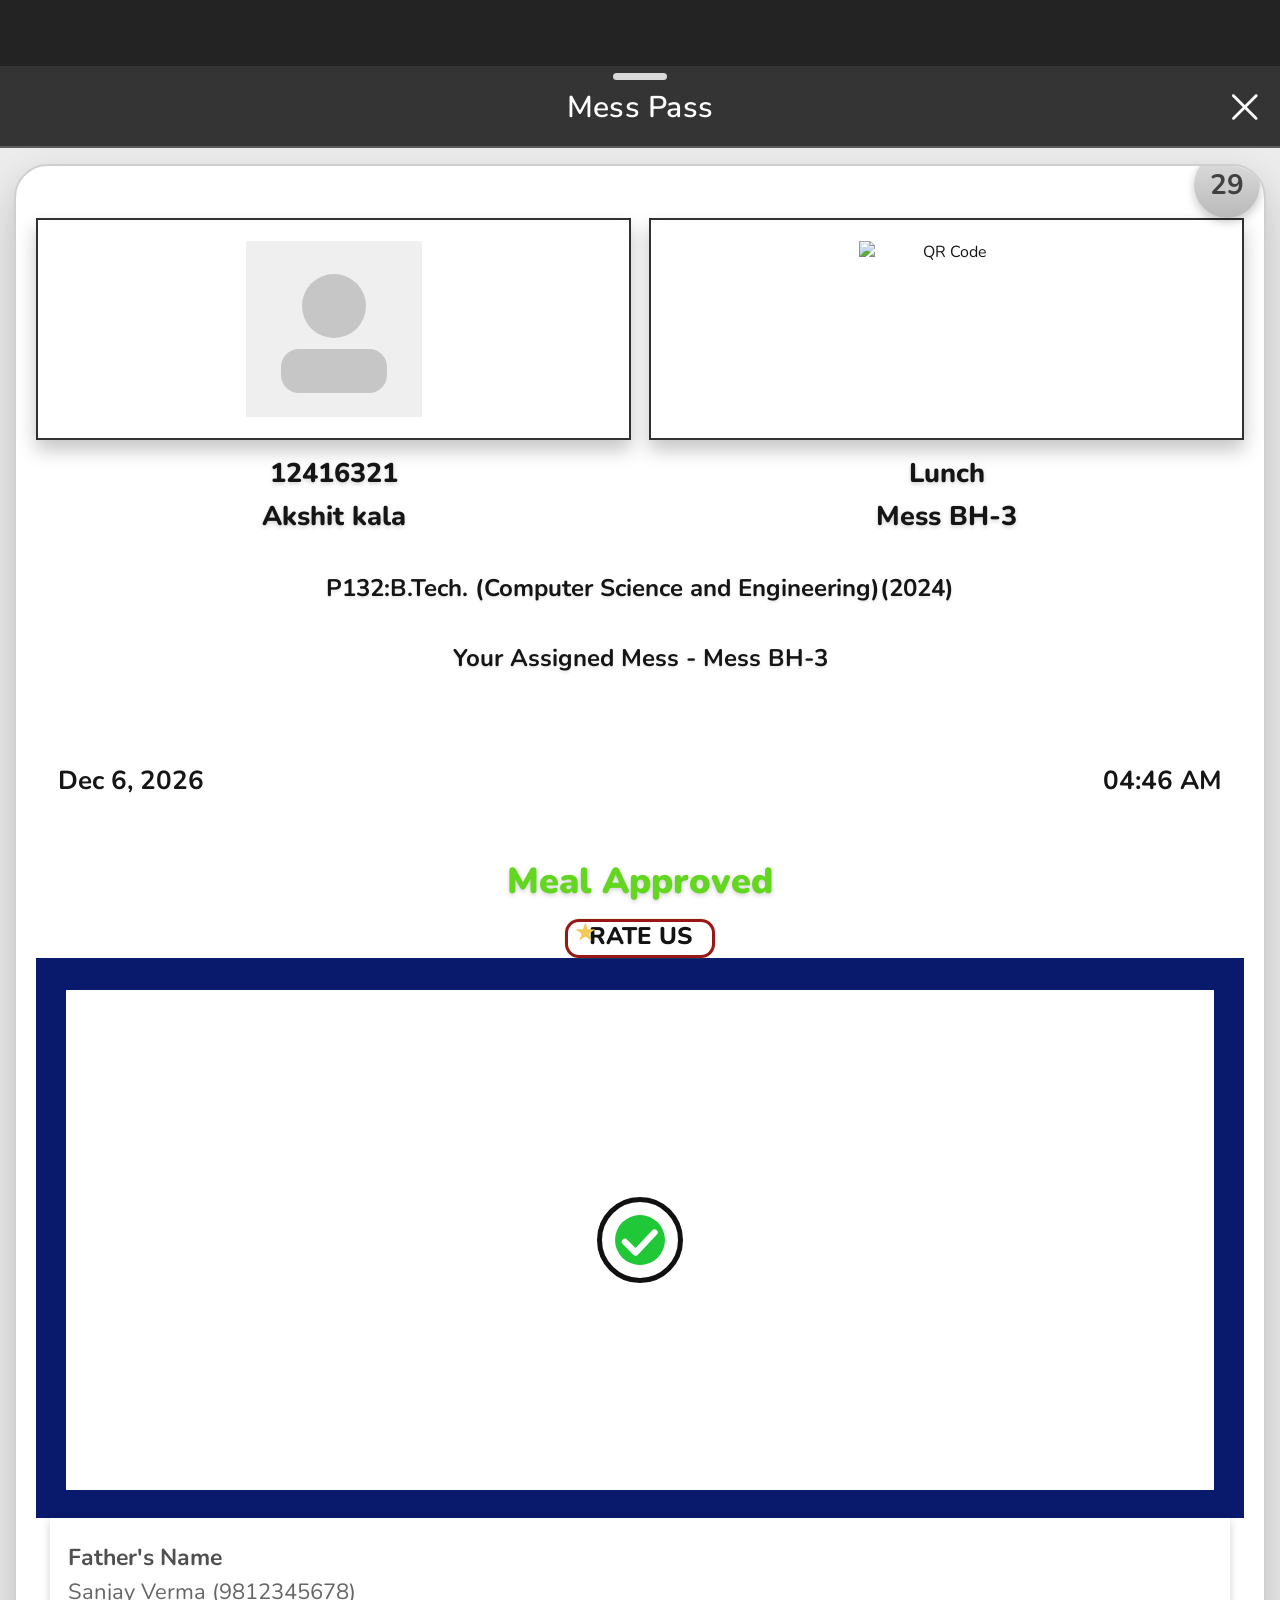
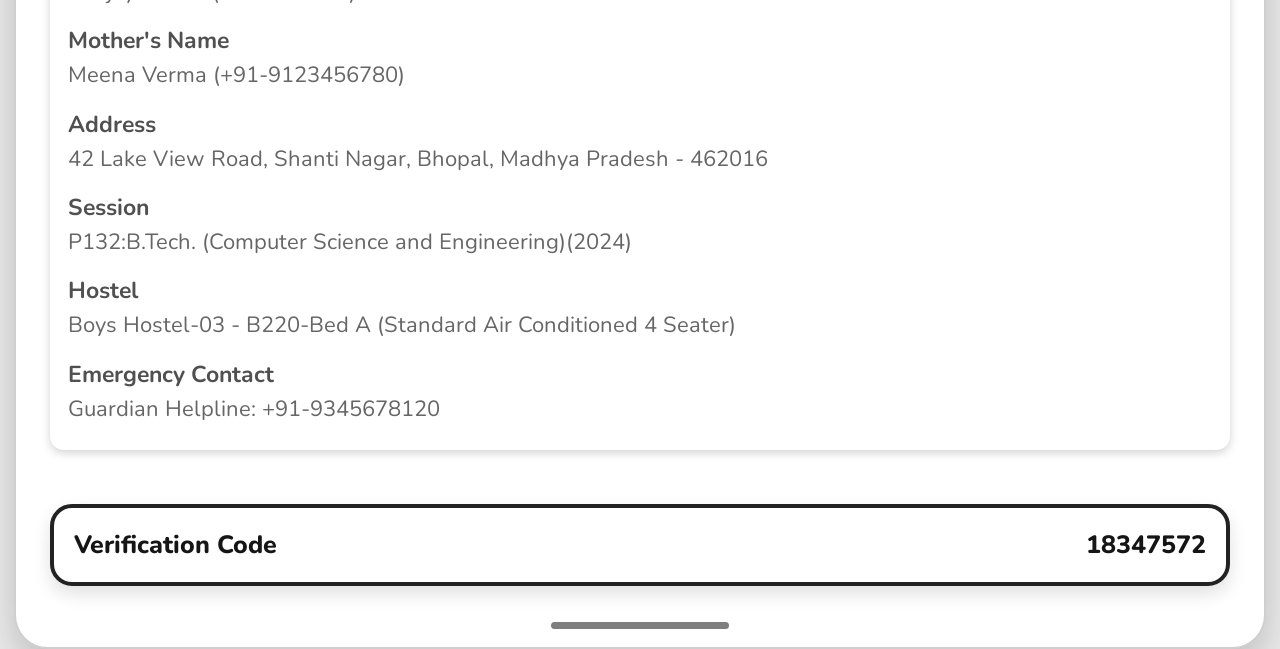
==== pass.html @ 2f58660d "Add files via upload initial" ====
<!DOCTYPE html>
<html lang="en">
<head>
  <meta charset="UTF-8">
  <meta name="viewport" content="width=device-width, initial-scale=1.0">
  <title>Mess Pass</title>
  <link rel="preconnect" href="https://fonts.googleapis.com">
  <link rel="preconnect" href="https://fonts.gstatic.com" crossorigin>
  <link href="https://fonts.googleapis.com/css2?family=Nunito:wght@400;600;700;800;900&display=swap" rel="stylesheet">
  <link rel="stylesheet" href="styles.css">
</head>
<body>
  <main class="app-shell">
    <section class="screen screen-active pass-screen">
      <div class="phone-frame">
        <div class="top-status"></div>
        <div class="app-bar">
          <span class="app-bar-title">Mess Pass</span>
          <a class="close-btn close-link" href="index.html" aria-label="Back to form">&times;</a>
        </div>

        <div class="pass-card">
          <div class="badge-circle" id="countdownBadge">30</div>

          <div class="top-grid">
            <div class="photo-panel">
              <div class="panel-box">
                <img id="previewPhoto" alt="Student">
              </div>
              <p class="panel-title strong" id="previewReg">12416321</p>
              <p class="panel-title" id="previewName">Akshit kala</p>
            </div>

            <div class="qr-panel">
              <div class="panel-box qr-box">
                <img id="previewQr" alt="QR Code">
              </div>
              <p class="panel-title strong" id="previewMeal">Lunch</p>
              <p class="panel-title" id="previewMess">Mess BH-3</p>
            </div>
          </div>

          <p class="course-line">P132:B.Tech. (Computer Science and Engineering)(2024)</p>
          <p class="assigned-line" id="previewAssignedMess">Your Assigned Mess - Mess BH-3</p>

          <div class="datetime-row">
            <span id="previewDate">Mar 24, 2026</span>
            <span id="previewTime">01:08 PM</span>
          </div>

          <p class="approval-text" id="approvalText">Meal Approved</p>

          <div class="rate-box" id="rateBox">
            <span class="star">&#9733;</span>
            <span>RATE</span>
            <span>US</span>
          </div>

          <div class="bottom-banner">
            <div class="bottom-paper">
              <div class="tick-stage">
                <div class="tick-ring">
                  <div class="tick-core"></div>
                  <svg class="tick-mark" viewBox="0 0 52 52" aria-hidden="true">
                    <path d="M14 27.5 22.5 36 39 18.5"></path>
                  </svg>
                </div>
              </div>
            </div>
          </div>

          <div class="details-card">
            <p class="detail-label">Father's Name</p>
            <p class="detail-value">Sanjay Verma (9812345678)</p>

            <p class="detail-label">Mother's Name</p>
            <p class="detail-value">Meena Verma (+91-9123456780)</p>

            <p class="detail-label">Address</p>
            <p class="detail-value">42 Lake View Road, Shanti Nagar, Bhopal, Madhya Pradesh - 462016</p>

            <p class="detail-label">Session</p>
            <p class="detail-value">P132:B.Tech. (Computer Science and Engineering)(2024)</p>

            <p class="detail-label">Hostel</p>
            <p class="detail-value" id="previewHostelDetail">Boys Hostel-05 - C118-Bed B (Standard Non-AC 3 Seater)</p>

            <p class="detail-label">Emergency Contact</p>
            <p class="detail-value">Guardian Helpline: +91-9345678120</p>
          </div>

          <div class="verification-card">
            <span>Verification Code</span>
            <span>18347572</span>
          </div>

          <div class="page-footer">
            <div class="home-indicator"></div>
          </div>
        </div>
      </div>
    </section>
  </main>

  <script src="script.js"></script>
</body>
</html>
---- styles.css ----
:root {
  --bg-dark: #232323;
  --bg-mid: #343434;
  --phone-shadow: 0 18px 40px rgba(0, 0, 0, 0.2);
  --card-border: #cfcfcf;
  --text-main: #151515;
  --accent: #63d61f;
  --navy: #09196b;
  --rate-border: #991616;
}

* {
  box-sizing: border-box;
}

body {
  margin: 0;
  font-family: "Nunito", sans-serif;
  background:
    linear-gradient(180deg, var(--bg-dark) 0 66px, var(--bg-mid) 66px 148px, #ececec 148px 100%);
  min-height: 100vh;
  color: var(--text-main);
}

button,
input {
  font: inherit;
}

.app-shell {
  min-height: 100vh;
}

.screen {
  display: none;
}

.screen-active {
  display: block;
}

.form-screen {
  min-height: 100vh;
  display: grid;
  place-items: center;
  padding: 32px 16px;
}

.form-card {
  width: min(100%, 470px);
  background: rgba(255, 255, 255, 0.96);
  border-radius: 26px;
  padding: 28px;
  box-shadow: 0 18px 50px rgba(0, 0, 0, 0.18);
}

.eyebrow {
  margin: 0 0 8px;
  text-transform: uppercase;
  letter-spacing: 0.18em;
  font-size: 12px;
  font-weight: 800;
  color: #707070;
}

.form-card h1 {
  margin: 0;
  font-size: 34px;
  line-height: 1;
}

.subcopy {
  margin: 12px 0 24px;
  font-size: 15px;
  color: #585858;
}

.mess-form {
  display: grid;
  gap: 16px;
}

.field {
  display: grid;
  gap: 8px;
  font-weight: 700;
}

.field span {
  font-size: 14px;
}

.field input[type="text"],
.field input[type="file"],
.field select {
  width: 100%;
  border: 1px solid #d0d0d0;
  border-radius: 14px;
  padding: 14px 16px;
  background: #fff;
}

.color-row {
  display: grid;
  grid-template-columns: 72px 1fr;
  gap: 12px;
}

.field input[type="color"] {
  width: 100%;
  min-height: 54px;
  border: 1px solid #d0d0d0;
  border-radius: 14px;
  background: #fff;
  padding: 6px;
}

.primary-btn,
.close-btn {
  border: 0;
  cursor: pointer;
}

.primary-btn {
  margin-top: 8px;
  border-radius: 18px;
  padding: 15px 18px;
  font-weight: 900;
  background: #111;
  color: #fff;
}

.pass-screen {
  min-height: 100vh;
}

.phone-frame {
  width: 100%;
  min-height: 100vh;
  margin: 0 auto;
}

.top-status {
  height: 66px;
}

.app-bar {
  position: relative;
  height: 82px;
  background: var(--bg-mid);
  color: #fff;
  display: flex;
  align-items: center;
  justify-content: center;
  box-shadow: inset 0 -2px 0 rgba(255, 255, 255, 0.2);
}

.app-bar::before {
  content: "";
  position: absolute;
  top: 7px;
  left: 50%;
  transform: translateX(-50%);
  width: 54px;
  height: 7px;
  border-radius: 999px;
  background: #d8d8d8;
}

.app-bar-title {
  font-size: 30px;
  font-weight: 600;
  letter-spacing: 0.01em;
}

.close-btn {
  position: absolute;
  right: 18px;
  top: 11px;
  background: transparent;
  color: #fff;
  font-size: 56px;
  line-height: 1;
  font-weight: 300;
}

.close-link {
  text-decoration: none;
}

.pass-card {
  position: relative;
  margin: 16px 14px 0;
  background: #fff;
  border: 2px solid var(--card-border);
  border-radius: 34px;
  box-shadow: var(--phone-shadow);
  padding: 52px 20px 0;
  min-height: calc(100vh - 164px);
  overflow: hidden;
  display: flex;
  flex-direction: column;
}

.badge-circle {
  position: absolute;
  top: -14px;
  right: 4px;
  width: 66px;
  height: 66px;
  border-radius: 50%;
  background: linear-gradient(180deg, #e0e0e0, #b9b9b9);
  display: grid;
  place-items: center;
  font-size: 28px;
  font-weight: 700;
  color: #414141;
  box-shadow: 0 4px 10px rgba(0, 0, 0, 0.22);
}

.top-grid {
  display: grid;
  grid-template-columns: 1fr 1fr;
  gap: 18px;
  align-items: start;
}

.photo-panel,
.qr-panel {
  text-align: center;
}

.panel-box {
  height: 222px;
  background: #fff;
  border: 2px solid #313131;
  box-shadow: 0 10px 18px rgba(0, 0, 0, 0.23);
  display: grid;
  place-items: center;
}

.photo-panel img,
.qr-panel img {
  width: 176px;
  height: 176px;
  object-fit: cover;
  display: block;
}

.panel-title {
  margin: 12px 0 0;
  font-size: 27px;
  font-weight: 800;
  line-height: 1.15;
  text-shadow: 0 2px 4px rgba(0, 0, 0, 0.18);
}

.panel-title.strong {
  margin-top: 18px;
}

.course-line,
.assigned-line {
  text-align: center;
  margin: 40px 14px 0;
  font-size: 24px;
  font-weight: 700;
  line-height: 1.35;
  text-shadow: 0 2px 3px rgba(0, 0, 0, 0.1);
}

.assigned-line {
  margin-top: 38px;
}

.datetime-row {
  display: flex;
  justify-content: space-between;
  gap: 16px;
  margin: 88px 22px 0;
  font-size: 26px;
  font-weight: 700;
}

.approval-text {
  margin: 64px 0 0;
  text-align: center;
  color: var(--accent);
  font-size: 36px;
  font-weight: 900;
  line-height: 1.1;
  text-shadow: 0 2px 4px rgba(125, 125, 125, 0.34);
}

.rate-box {
  width: 150px;
  margin: 18px auto 0;
  border: 3px solid var(--rate-border);
  border-radius: 14px;
  color: #131313;
  text-align: center;
  font-size: 24px;
  font-weight: 800;
  line-height: 1.02;
  padding: 2px 8px 6px;
  position: relative;
}

.star {
  position: absolute;
  left: 7px;
  top: 0;
  font-size: 22px;
  color: #f4ca57;
}

.bottom-banner {
  margin-top: auto;
  background: var(--navy);
  padding: 32px 30px 28px;
  margin-bottom: 0;
}

.bottom-paper {
  background: #fff;
  min-height: 500px;
  height: 100%;
  position: relative;
  display: grid;
  place-items: center;
}

.tick-stage {
  display: grid;
  place-items: center;
  width: 100%;
  min-height: 100%;
}

.tick-ring {
  width: 86px;
  height: 86px;
  border-radius: 50%;
  border: 5px solid #111;
  display: grid;
  place-items: center;
  position: relative;
  background: #fff;
  animation: tick-pop 1.2s ease-out both;
}

.tick-core {
  width: 50px;
  height: 50px;
  border-radius: 50%;
  background: #20c737;
  animation: tick-core-pulse 1.8s ease-in-out infinite;
}

.tick-mark {
  position: absolute;
  inset: 0;
  width: 100%;
  height: 100%;
  transform: scale(0.86);
}

.tick-mark path {
  fill: none;
  stroke: #fff;
  stroke-width: 5;
  stroke-linecap: round;
  stroke-linejoin: round;
  stroke-dasharray: 34;
  stroke-dashoffset: 34;
  animation: tick-draw 0.55s ease-out 0.35s forwards;
}

.details-card {
  margin: 0 14px;
  background: #fff;
  border-radius: 0 0 14px 14px;
  box-shadow: 0 3px 10px rgba(0, 0, 0, 0.18);
  padding: 24px 18px 26px;
}

.detail-label {
  margin: 0;
  color: #505050;
  font-size: 23px;
  font-weight: 700;
}

.detail-value {
  margin: 4px 0 18px;
  color: #666;
  font-size: 22px;
  line-height: 1.38;
}

.detail-value:last-child {
  margin-bottom: 0;
}

.verification-card {
  margin: 54px 14px 0;
  border: 4px solid #222;
  border-radius: 22px;
  background: #fff;
  min-height: 82px;
  display: flex;
  align-items: center;
  justify-content: space-between;
  gap: 18px;
  padding: 0 20px;
  font-size: 25px;
  font-weight: 800;
  box-shadow: 0 8px 18px rgba(0, 0, 0, 0.12);
}

.page-footer {
  display: grid;
  place-items: center;
  padding: 36px 0 18px;
}

.home-indicator {
  width: 178px;
  height: 7px;
  border-radius: 999px;
  background: #7f7f7f;
}

@keyframes tick-pop {
  0% {
    opacity: 0;
    transform: scale(0.6);
  }

  70% {
    opacity: 1;
    transform: scale(1.08);
  }

  100% {
    opacity: 1;
    transform: scale(1);
  }
}

@keyframes tick-core-pulse {
  0%,
  100% {
    transform: scale(1);
  }

  50% {
    transform: scale(1.08);
  }
}

@keyframes tick-draw {
  to {
    stroke-dashoffset: 0;
  }
}

@media (max-width: 600px) {
  .app-bar-title {
    font-size: 23px;
  }

  .close-btn {
    font-size: 42px;
    top: 18px;
  }

  .pass-card {
    border-radius: 28px;
    padding: 44px 14px 0;
  }

  .top-grid {
    gap: 12px;
  }

  .panel-box {
    height: 160px;
  }

  .photo-panel img,
  .qr-panel img {
    width: 122px;
    height: 122px;
  }

  .panel-title {
    font-size: 18px;
  }

  .course-line,
  .assigned-line,
  .datetime-row {
    font-size: 17px;
  }

  .course-line {
    margin-top: 30px;
  }

  .assigned-line {
    margin-top: 28px;
  }

  .datetime-row {
    margin-top: 52px;
  }

  .approval-text {
    margin-top: 44px;
    font-size: 27px;
  }

  .rate-box {
    width: 118px;
    font-size: 18px;
  }

  .bottom-banner {
    margin-top: auto;
    padding: 22px 18px 38px;
  }

  .bottom-paper {
    min-height: 360px;
  }

  .tick-ring {
    width: 72px;
    height: 72px;
  }

  .tick-core {
    width: 42px;
    height: 42px;
  }

  .detail-label {
    font-size: 15px;
  }

  .detail-value {
    font-size: 13px;
    margin-bottom: 12px;
  }

  .details-card {
    padding: 18px 14px 20px;
  }

  .verification-card {
    margin-top: 32px;
    min-height: 64px;
    padding: 0 16px;
    font-size: 14px;
  }
}
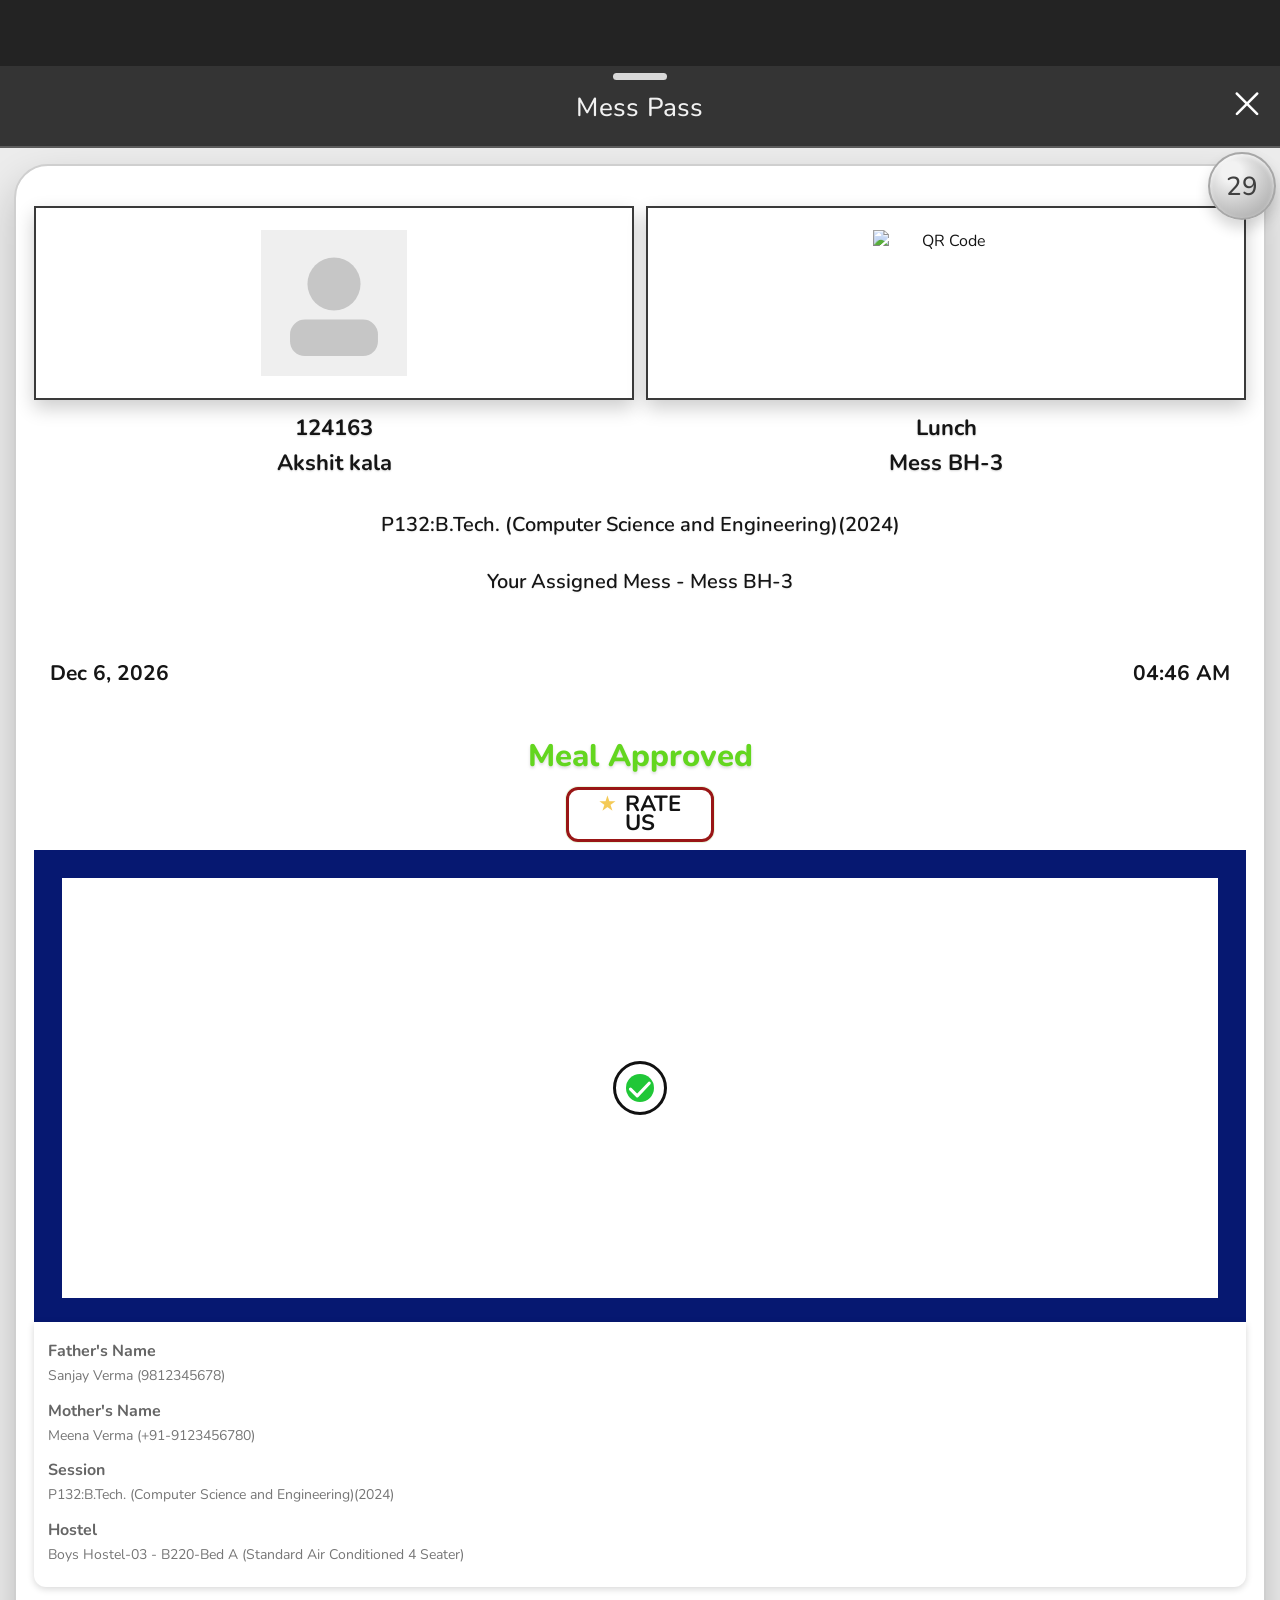
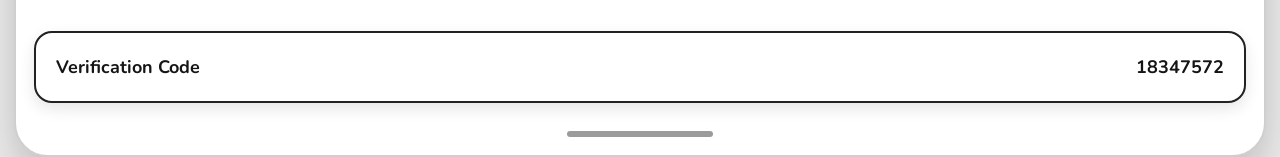
==== commit b8c65e5e: "Add files via upload" ====
--- a/pass.html
+++ b/pass.html
@@ -27,8 +27,8 @@
               <div class="panel-box">
                 <img id="previewPhoto" alt="Student">
               </div>
-              <p class="panel-title strong" id="previewReg">12416321</p>
-              <p class="panel-title" id="previewName">Akshit kala</p>
+              <p class="panel-title strong" id="previewReg">12222222</p>
+              <p class="panel-title" id="previewName">Rajendar</p>
             </div>
 
             <div class="qr-panel">
@@ -51,9 +51,13 @@
           <p class="approval-text" id="approvalText">Meal Approved</p>
 
           <div class="rate-box" id="rateBox">
-            <span class="star">&#9733;</span>
-            <span>RATE</span>
-            <span>US</span>
+            <div class="rate-row">
+              <span class="star">&#9733;</span>
+              <span>RATE</span>
+            </div>
+            <div class="rate-row rate-row-bottom">
+              <span>US</span>
+            </div>
           </div>
 
           <div class="bottom-banner">
@@ -76,17 +80,11 @@
             <p class="detail-label">Mother's Name</p>
             <p class="detail-value">Meena Verma (+91-9123456780)</p>
 
-            <p class="detail-label">Address</p>
-            <p class="detail-value">42 Lake View Road, Shanti Nagar, Bhopal, Madhya Pradesh - 462016</p>
-
             <p class="detail-label">Session</p>
             <p class="detail-value">P132:B.Tech. (Computer Science and Engineering)(2024)</p>
 
             <p class="detail-label">Hostel</p>
             <p class="detail-value" id="previewHostelDetail">Boys Hostel-05 - C118-Bed B (Standard Non-AC 3 Seater)</p>
-
-            <p class="detail-label">Emergency Contact</p>
-            <p class="detail-value">Guardian Helpline: +91-9345678120</p>
           </div>
 
           <div class="verification-card">
--- a/styles.css
+++ b/styles.css
@@ -7,6 +7,7 @@
   --accent: #63d61f;
   --navy: #09196b;
   --rate-border: #991616;
+  --approved-green: #63d61f;
 }
 
 * {
@@ -168,9 +169,10 @@
 }
 
 .app-bar-title {
-  font-size: 30px;
-  font-weight: 600;
+  font-size: 26px;
+  font-weight: 500;
   letter-spacing: 0.01em;
+  color: #f1f1f1;
 }
 
 .close-btn {
@@ -179,7 +181,7 @@
   top: 11px;
   background: transparent;
   color: #fff;
-  font-size: 56px;
+  font-size: 50px;
   line-height: 1;
   font-weight: 300;
 }
@@ -195,9 +197,9 @@
   border: 2px solid var(--card-border);
   border-radius: 34px;
   box-shadow: var(--phone-shadow);
-  padding: 52px 20px 0;
+  padding: 40px 18px 0;
   min-height: calc(100vh - 164px);
-  overflow: hidden;
+  overflow: visible;
   display: flex;
   flex-direction: column;
 }
@@ -205,23 +207,29 @@
 .badge-circle {
   position: absolute;
   top: -14px;
-  right: 4px;
-  width: 66px;
-  height: 66px;
+  right: -12px;
+  width: 68px;
+  height: 68px;
   border-radius: 50%;
-  background: linear-gradient(180deg, #e0e0e0, #b9b9b9);
+  background:
+    radial-gradient(circle at 34% 28%, #f2f2f2 0 16%, #dddddd 34%, #c6c6c6 58%, #b4b4b4 78%, #a7a7a7 100%);
   display: grid;
   place-items: center;
-  font-size: 28px;
-  font-weight: 700;
-  color: #414141;
-  box-shadow: 0 4px 10px rgba(0, 0, 0, 0.22);
+  font-size: 26px;
+  font-weight: 500;
+  color: #404040;
+  border: 2px solid #a7a7a7;
+  box-shadow:
+    inset 0 2px 4px rgba(255, 255, 255, 0.72),
+    0 8px 14px rgba(0, 0, 0, 0.16);
+  letter-spacing: -0.01em;
+  z-index: 2;
 }
 
 .top-grid {
   display: grid;
   grid-template-columns: 1fr 1fr;
-  gap: 18px;
+  gap: 12px;
   align-items: start;
 }
 
@@ -231,99 +239,109 @@
 }
 
 .panel-box {
-  height: 222px;
-  background: #fff;
-  border: 2px solid #313131;
-  box-shadow: 0 10px 18px rgba(0, 0, 0, 0.23);
+  height: 194px;
+  background: #fff;
+  border: 2px solid #3a3a3a;
+  box-shadow: 0 8px 18px rgba(0, 0, 0, 0.2);
   display: grid;
   place-items: center;
 }
 
 .photo-panel img,
 .qr-panel img {
-  width: 176px;
-  height: 176px;
+  width: 146px;
+  height: 146px;
   object-fit: cover;
   display: block;
 }
 
 .panel-title {
-  margin: 12px 0 0;
-  font-size: 27px;
-  font-weight: 800;
+  margin: 10px 0 0;
+  font-size: 22px;
+  font-weight: 700;
   line-height: 1.15;
-  text-shadow: 0 2px 4px rgba(0, 0, 0, 0.18);
+  text-shadow: 0 1px 2px rgba(0, 0, 0, 0.16);
 }
 
 .panel-title.strong {
-  margin-top: 18px;
+  margin-top: 16px;
 }
 
 .course-line,
 .assigned-line {
   text-align: center;
-  margin: 40px 14px 0;
-  font-size: 24px;
-  font-weight: 700;
+  margin: 34px 14px 0;
+  font-size: 20px;
+  font-weight: 600;
   line-height: 1.35;
-  text-shadow: 0 2px 3px rgba(0, 0, 0, 0.1);
+  text-shadow: 0 1px 2px rgba(0, 0, 0, 0.08);
 }
 
 .assigned-line {
-  margin-top: 38px;
+  margin-top: 30px;
 }
 
 .datetime-row {
   display: flex;
   justify-content: space-between;
   gap: 16px;
-  margin: 88px 22px 0;
-  font-size: 26px;
+  margin: 64px 16px 0;
+  font-size: 21px;
   font-weight: 700;
 }
 
 .approval-text {
-  margin: 64px 0 0;
+  margin: 52px 0 0;
   text-align: center;
-  color: var(--accent);
-  font-size: 36px;
-  font-weight: 900;
+  color: var(--approved-green);
+  font-size: 31px;
+  font-weight: 800;
   line-height: 1.1;
-  text-shadow: 0 2px 4px rgba(125, 125, 125, 0.34);
+  text-shadow: 0 2px 3px rgba(125, 125, 125, 0.28);
 }
 
 .rate-box {
-  width: 150px;
-  margin: 18px auto 0;
+  width: 148px;
+  margin: 14px auto 0;
   border: 3px solid var(--rate-border);
-  border-radius: 14px;
+  border-radius: 12px;
   color: #131313;
-  text-align: center;
-  font-size: 24px;
-  font-weight: 800;
-  line-height: 1.02;
-  padding: 2px 8px 6px;
+  font-size: 22px;
+  font-weight: 700;
+  line-height: 1;
+  padding: 3px 10px 5px;
   position: relative;
+  display: grid;
+  justify-items: center;
+  row-gap: 0;
+}
+
+.rate-row {
+  display: flex;
+  align-items: center;
+  justify-content: center;
+  gap: 10px;
+}
+
+.rate-row-bottom {
+  margin-top: -3px;
 }
 
 .star {
-  position: absolute;
-  left: 7px;
-  top: 0;
-  font-size: 22px;
+  font-size: 18px;
   color: #f4ca57;
 }
 
 .bottom-banner {
-  margin-top: auto;
-  background: var(--navy);
-  padding: 32px 30px 28px;
+  margin-top: 8px;
+  background: #061871;
+  padding: 28px 28px 24px;
   margin-bottom: 0;
 }
 
 .bottom-paper {
   background: #fff;
-  min-height: 500px;
+  min-height: 420px;
   height: 100%;
   position: relative;
   display: grid;
@@ -338,10 +356,10 @@
 }
 
 .tick-ring {
-  width: 86px;
-  height: 86px;
+  width: 54px;
+  height: 54px;
   border-radius: 50%;
-  border: 5px solid #111;
+  border: 3px solid #111;
   display: grid;
   place-items: center;
   position: relative;
@@ -350,8 +368,8 @@
 }
 
 .tick-core {
-  width: 50px;
-  height: 50px;
+  width: 28px;
+  height: 28px;
   border-radius: 50%;
   background: #20c737;
   animation: tick-core-pulse 1.8s ease-in-out infinite;
@@ -368,7 +386,7 @@
 .tick-mark path {
   fill: none;
   stroke: #fff;
-  stroke-width: 5;
+  stroke-width: 4;
   stroke-linecap: round;
   stroke-linejoin: round;
   stroke-dasharray: 34;
@@ -377,25 +395,25 @@
 }
 
 .details-card {
-  margin: 0 14px;
-  background: #fff;
-  border-radius: 0 0 14px 14px;
-  box-shadow: 0 3px 10px rgba(0, 0, 0, 0.18);
-  padding: 24px 18px 26px;
+  margin: 0;
+  background: #fff;
+  border-radius: 0 0 12px 12px;
+  box-shadow: 0 2px 7px rgba(0, 0, 0, 0.16);
+  padding: 18px 14px 22px;
 }
 
 .detail-label {
   margin: 0;
-  color: #505050;
-  font-size: 23px;
+  color: #656565;
+  font-size: 16px;
   font-weight: 700;
 }
 
 .detail-value {
-  margin: 4px 0 18px;
-  color: #666;
-  font-size: 22px;
-  line-height: 1.38;
+  margin: 4px 0 14px;
+  color: #767676;
+  font-size: 14px;
+  line-height: 1.42;
 }
 
 .detail-value:last-child {
@@ -403,32 +421,32 @@
 }
 
 .verification-card {
-  margin: 54px 14px 0;
-  border: 4px solid #222;
-  border-radius: 22px;
-  background: #fff;
-  min-height: 82px;
+  margin: 44px 0 0;
+  border: 2px solid #222;
+  border-radius: 18px;
+  background: #fff;
+  min-height: 72px;
   display: flex;
   align-items: center;
   justify-content: space-between;
   gap: 18px;
   padding: 0 20px;
-  font-size: 25px;
-  font-weight: 800;
-  box-shadow: 0 8px 18px rgba(0, 0, 0, 0.12);
+  font-size: 18px;
+  font-weight: 700;
+  box-shadow: 0 6px 15px rgba(0, 0, 0, 0.1);
 }
 
 .page-footer {
   display: grid;
   place-items: center;
-  padding: 36px 0 18px;
+  padding: 28px 0 18px;
 }
 
 .home-indicator {
-  width: 178px;
-  height: 7px;
+  width: 146px;
+  height: 6px;
   border-radius: 999px;
-  background: #7f7f7f;
+  background: #9b9b9b;
 }
 
 @keyframes tick-pop {
@@ -467,17 +485,25 @@
 
 @media (max-width: 600px) {
   .app-bar-title {
-    font-size: 23px;
+    font-size: 21px;
   }
 
   .close-btn {
-    font-size: 42px;
+    font-size: 40px;
     top: 18px;
+  }
+
+  .badge-circle {
+    top: -11px;
+    right: -10px;
+    width: 66px;
+    height: 66px;
+    font-size: 25px;
   }
 
   .pass-card {
     border-radius: 28px;
-    padding: 44px 14px 0;
+    padding: 34px 12px 0;
   }
 
   .top-grid {
@@ -485,64 +511,73 @@
   }
 
   .panel-box {
-    height: 160px;
+    height: 154px;
   }
 
   .photo-panel img,
   .qr-panel img {
-    width: 122px;
-    height: 122px;
+    width: 110px;
+    height: 110px;
   }
 
   .panel-title {
-    font-size: 18px;
+    font-size: 16px;
   }
 
   .course-line,
   .assigned-line,
   .datetime-row {
-    font-size: 17px;
+    font-size: 14px;
   }
 
   .course-line {
-    margin-top: 30px;
+    margin-top: 24px;
   }
 
   .assigned-line {
-    margin-top: 28px;
+    margin-top: 22px;
   }
 
   .datetime-row {
-    margin-top: 52px;
+    margin-top: 42px;
   }
 
   .approval-text {
-    margin-top: 44px;
-    font-size: 27px;
+    margin-top: 34px;
+    font-size: 22px;
   }
 
   .rate-box {
-    width: 118px;
-    font-size: 18px;
+    width: 104px;
+    font-size: 15px;
+    padding: 3px 8px 4px;
+  }
+
+  .rate-row {
+    gap: 6px;
+  }
+
+  .star {
+    font-size: 14px;
   }
 
   .bottom-banner {
-    margin-top: auto;
-    padding: 22px 18px 38px;
+    margin-top: 6px;
+    padding: 24px 22px 20px;
   }
 
   .bottom-paper {
-    min-height: 360px;
+    min-height: 300px;
   }
 
   .tick-ring {
-    width: 72px;
-    height: 72px;
+    width: 46px;
+    height: 46px;
   }
 
   .tick-core {
-    width: 42px;
-    height: 42px;
+    width: 24px;
+    height: 24px;
   }
 
   .detail-label {
@@ -555,13 +590,18 @@
   }
 
   .details-card {
-    padding: 18px 14px 20px;
+    padding: 16px 12px 18px;
   }
 
   .verification-card {
-    margin-top: 32px;
-    min-height: 64px;
+    margin-top: 26px;
+    min-height: 58px;
     padding: 0 16px;
     font-size: 14px;
   }
-}
+
+  .home-indicator {
+    width: 118px;
+    height: 5px;
+  }
+}
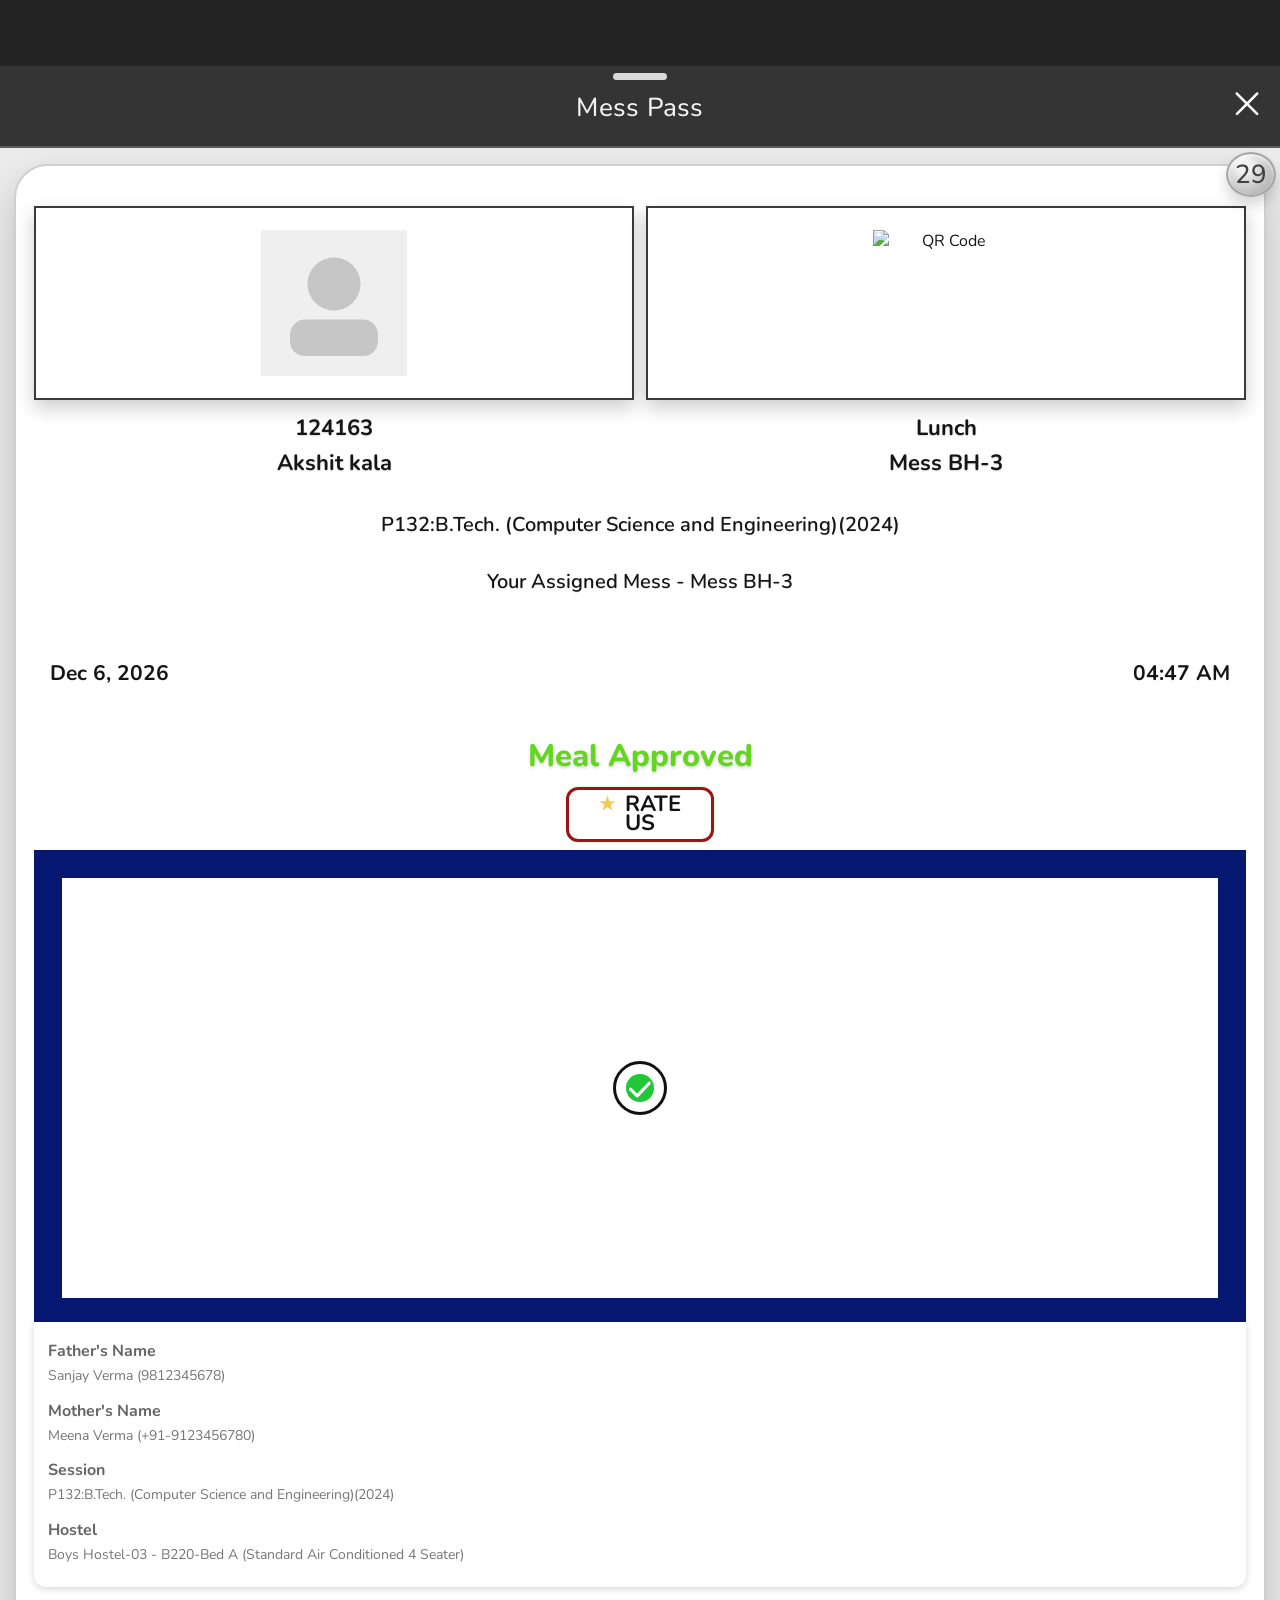
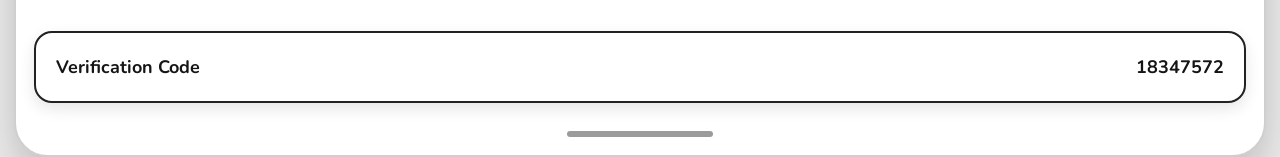
==== commit 05154813: "Add files via upload" ====
--- a/pass.html
+++ b/pass.html
@@ -20,7 +20,7 @@
         </div>
 
         <div class="pass-card">
-          <div class="badge-circle" id="countdownBadge">30</div>
+          <div style="width: 50px;height: 45px;" class="badge-circle" id="countdownBadge">30</div>
 
           <div class="top-grid">
             <div class="photo-panel">
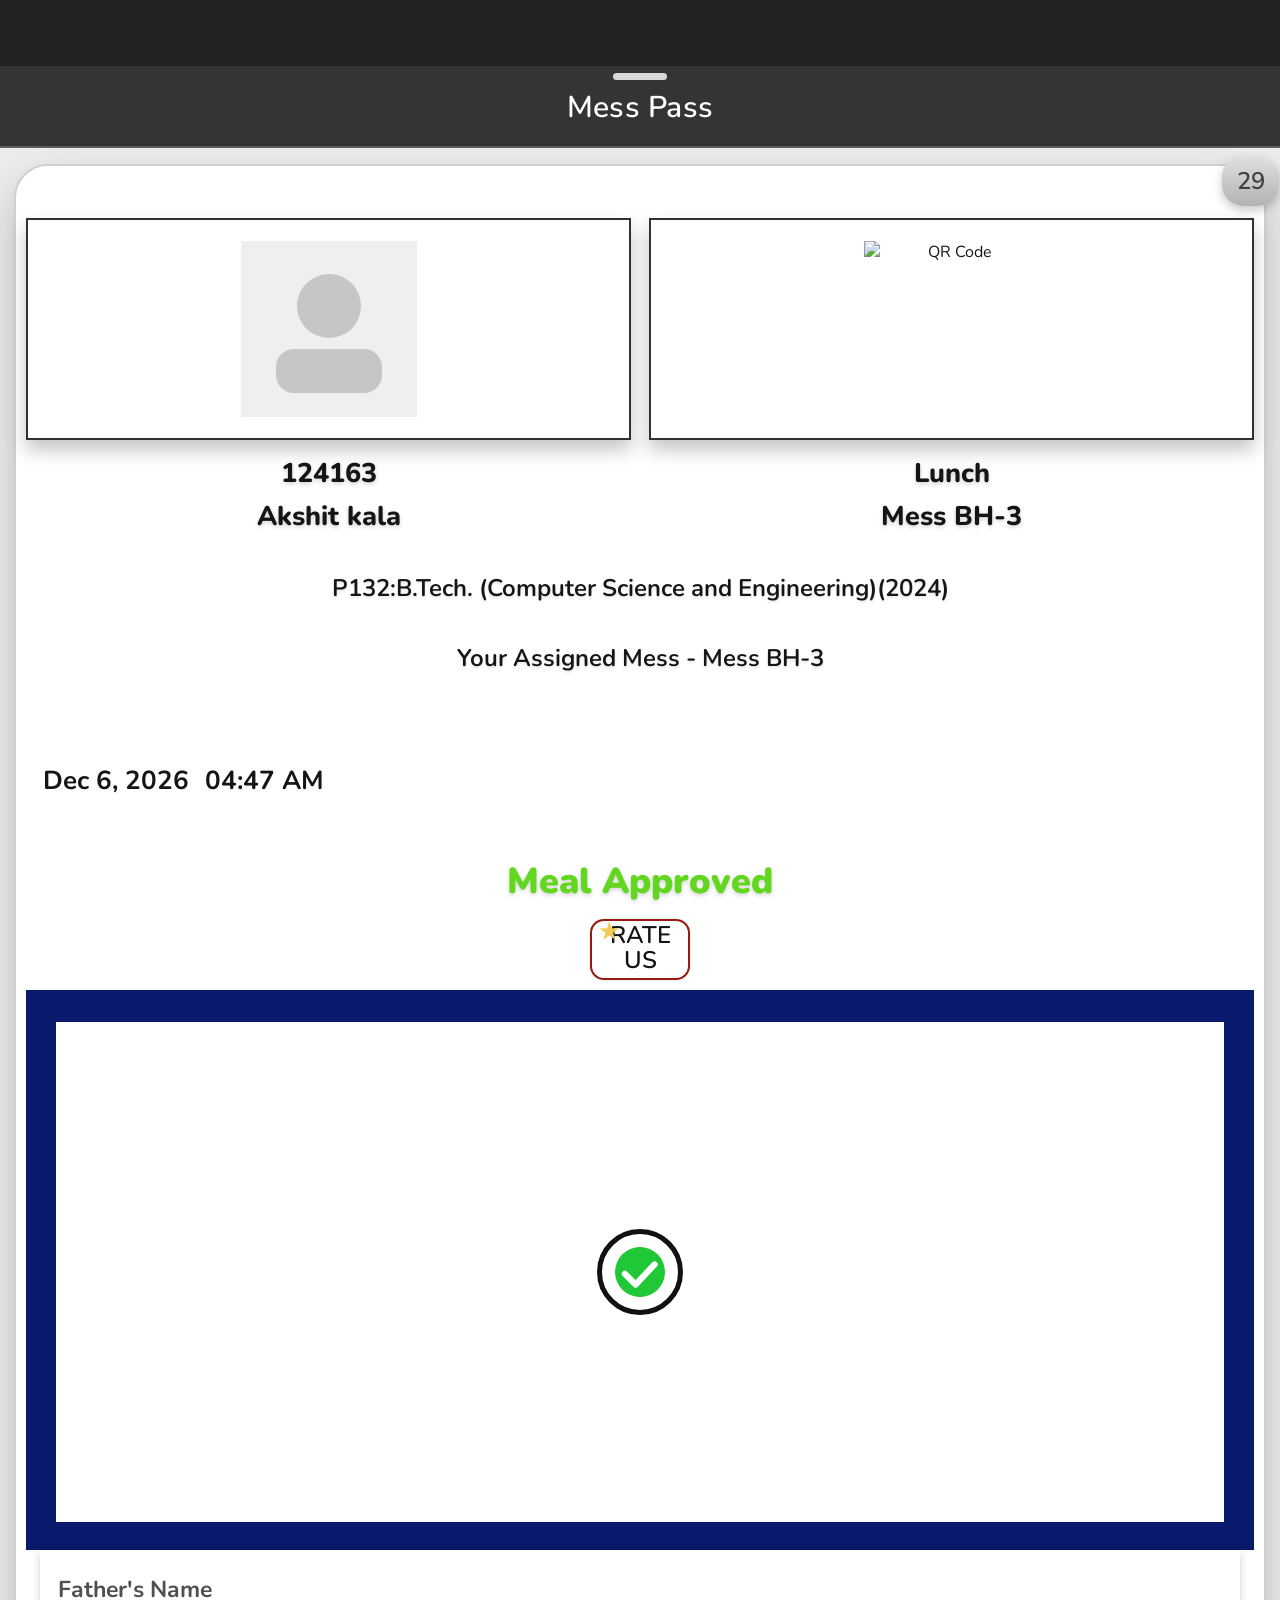
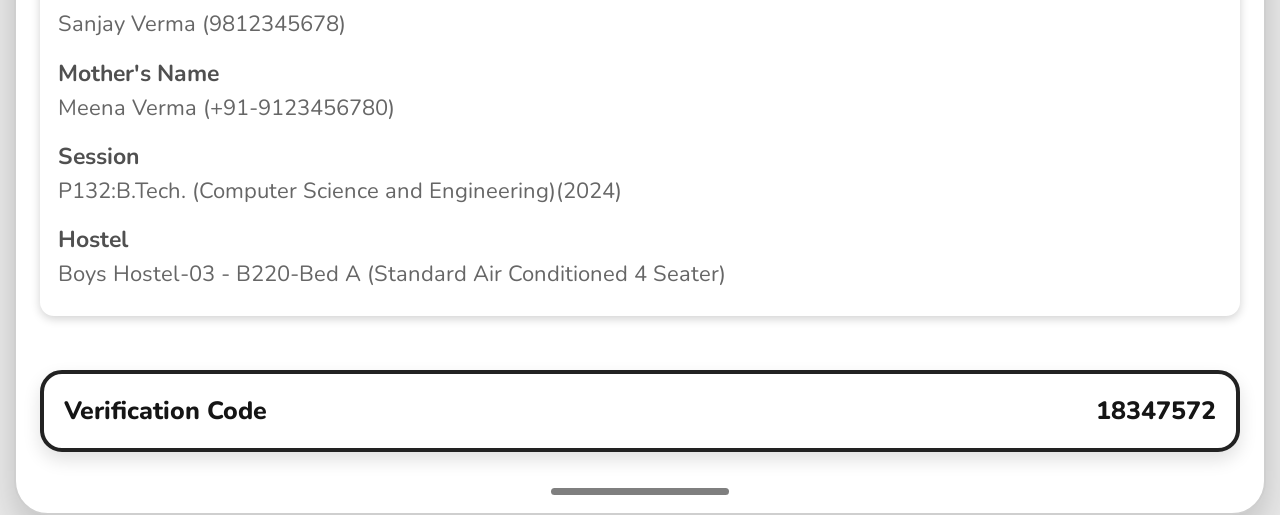
==== commit f540ab5a: "Add files via upload" ====
--- a/pass.html
+++ b/pass.html
@@ -16,11 +16,10 @@
         <div class="top-status"></div>
         <div class="app-bar">
           <span class="app-bar-title">Mess Pass</span>
-          <a class="close-btn close-link" href="index.html" aria-label="Back to form">&times;</a>
         </div>
 
         <div class="pass-card">
-          <div style="width: 50px;height: 45px;" class="badge-circle" id="countdownBadge">30</div>
+          <div class="badge-circle" id="countdownBadge">30</div>
 
           <div class="top-grid">
             <div class="photo-panel">
--- a/styles.css
+++ b/styles.css
@@ -7,7 +7,6 @@
   --accent: #63d61f;
   --navy: #09196b;
   --rate-border: #991616;
-  --approved-green: #63d61f;
 }
 
 * {
@@ -169,10 +168,9 @@
 }
 
 .app-bar-title {
-  font-size: 26px;
-  font-weight: 500;
+  font-size: 30px;
+  font-weight: 600;
   letter-spacing: 0.01em;
-  color: #f1f1f1;
 }
 
 .close-btn {
@@ -181,7 +179,7 @@
   top: 11px;
   background: transparent;
   color: #fff;
-  font-size: 50px;
+  font-size: 56px;
   line-height: 1;
   font-weight: 300;
 }
@@ -197,39 +195,34 @@
   border: 2px solid var(--card-border);
   border-radius: 34px;
   box-shadow: var(--phone-shadow);
-  padding: 40px 18px 0;
+  padding: 52px 10px 0;
   min-height: calc(100vh - 164px);
-  overflow: visible;
   display: flex;
   flex-direction: column;
 }
 
 .badge-circle {
+  z-index: 20;
   position: absolute;
-  top: -14px;
-  right: -12px;
-  width: 68px;
-  height: 68px;
-  border-radius: 50%;
-  background:
-    radial-gradient(circle at 34% 28%, #f2f2f2 0 16%, #dddddd 34%, #c6c6c6 58%, #b4b4b4 78%, #a7a7a7 100%);
-  display: grid;
-  place-items: center;
-  font-size: 26px;
-  font-weight: 500;
-  color: #404040;
-  border: 2px solid #a7a7a7;
-  box-shadow:
-    inset 0 2px 4px rgba(255, 255, 255, 0.72),
-    0 8px 14px rgba(0, 0, 0, 0.16);
-  letter-spacing: -0.01em;
-  z-index: 2;
+  top: -10px;
+  right: -15px;
+  width: 57px;
+  height: 50px;
+  border-radius: 40%;
+  
+  background: linear-gradient(180deg, #e0e0e0, #b3b2b2);
+  display: grid;
+  place-items: center;
+  font-size: 24px;
+  font-weight: 600;
+  color: #414141;
+  box-shadow: 0 4px 10px rgba(0, 0, 0, 0.22);
 }
 
 .top-grid {
   display: grid;
   grid-template-columns: 1fr 1fr;
-  gap: 12px;
+  gap: 18px;
   align-items: start;
 }
 
@@ -239,109 +232,102 @@
 }
 
 .panel-box {
-  height: 194px;
-  background: #fff;
-  border: 2px solid #3a3a3a;
-  box-shadow: 0 8px 18px rgba(0, 0, 0, 0.2);
+  height: 222px;
+  background: #fff;
+  border: 2px solid #313131;
+  box-shadow: 0 10px 18px rgba(0, 0, 0, 0.23);
   display: grid;
   place-items: center;
 }
 
 .photo-panel img,
 .qr-panel img {
-  width: 146px;
-  height: 146px;
+  width: 176px;
+  height: 176px;
   object-fit: cover;
   display: block;
 }
 
 .panel-title {
-  margin: 10px 0 0;
-  font-size: 22px;
-  font-weight: 700;
+  margin: 12px 0 0;
+  font-size: 27px;
+  font-weight: 800;
   line-height: 1.15;
-  text-shadow: 0 1px 2px rgba(0, 0, 0, 0.16);
+  text-shadow: 0 2px 4px rgba(0, 0, 0, 0.18);
 }
 
 .panel-title.strong {
-  margin-top: 16px;
+  margin-top: 18px;
 }
 
 .course-line,
 .assigned-line {
   text-align: center;
-  margin: 34px 14px 0;
-  font-size: 20px;
-  font-weight: 600;
+  margin: 40px 14px 0;
+  font-size: 24px;
+  font-weight: 650;
   line-height: 1.35;
-  text-shadow: 0 1px 2px rgba(0, 0, 0, 0.08);
+  text-shadow: 0 2px 3px rgba(0, 0, 0, 0.1);
 }
 
 .assigned-line {
-  margin-top: 30px;
+  margin-top: 38px;
 }
 
 .datetime-row {
   display: flex;
-  justify-content: space-between;
+  justify-content:left;
   gap: 16px;
-  margin: 64px 16px 0;
-  font-size: 21px;
+  margin: 88px 22px 0;
+  font-size: 26px;
   font-weight: 700;
+  transform: translate(-5px);
+  
 }
 
 .approval-text {
-  margin: 52px 0 0;
+  margin: 64px 0 0;
   text-align: center;
-  color: var(--approved-green);
-  font-size: 31px;
-  font-weight: 800;
+  color: var(--accent);
+  font-size: 36px;
+  font-weight: 900;
   line-height: 1.1;
-  text-shadow: 0 2px 3px rgba(125, 125, 125, 0.28);
+  text-shadow: 0 2px 4px rgba(125, 125, 125, 0.34);
 }
 
 .rate-box {
-  width: 148px;
-  margin: 14px auto 0;
-  border: 3px solid var(--rate-border);
-  border-radius: 12px;
+  width: 100px;
+  margin: 18px auto 0;
+  border: 2px solid var(--rate-border);
+  border-radius: 14px;
   color: #131313;
+  text-align: center;
+  font-size: 24px;
+  font-weight: 600;
+  line-height: 1.02;
+  padding: 2px 8px 6px;
+  position: relative;
+  margin-bottom: 10px;
+}
+
+.star {
+  position: absolute;
+  left: 7px;
+  top: 0;
   font-size: 22px;
-  font-weight: 700;
-  line-height: 1;
-  padding: 3px 10px 5px;
-  position: relative;
-  display: grid;
-  justify-items: center;
-  row-gap: 0;
-}
-
-.rate-row {
-  display: flex;
-  align-items: center;
-  justify-content: center;
-  gap: 10px;
-}
-
-.rate-row-bottom {
-  margin-top: -3px;
-}
-
-.star {
-  font-size: 18px;
   color: #f4ca57;
 }
 
 .bottom-banner {
-  margin-top: 8px;
-  background: #061871;
-  padding: 28px 28px 24px;
+  margin-top: auto;
+  background: var(--navy);
+  padding: 32px 30px 28px;
   margin-bottom: 0;
 }
 
 .bottom-paper {
   background: #fff;
-  min-height: 420px;
+  min-height: 500px;
   height: 100%;
   position: relative;
   display: grid;
@@ -356,10 +342,10 @@
 }
 
 .tick-ring {
-  width: 54px;
-  height: 54px;
+  width: 86px;
+  height: 86px;
   border-radius: 50%;
-  border: 3px solid #111;
+  border: 5px solid #111;
   display: grid;
   place-items: center;
   position: relative;
@@ -368,8 +354,8 @@
 }
 
 .tick-core {
-  width: 28px;
-  height: 28px;
+  width: 50px;
+  height: 50px;
   border-radius: 50%;
   background: #20c737;
   animation: tick-core-pulse 1.8s ease-in-out infinite;
@@ -386,7 +372,7 @@
 .tick-mark path {
   fill: none;
   stroke: #fff;
-  stroke-width: 4;
+  stroke-width: 5;
   stroke-linecap: round;
   stroke-linejoin: round;
   stroke-dasharray: 34;
@@ -395,25 +381,25 @@
 }
 
 .details-card {
-  margin: 0;
-  background: #fff;
-  border-radius: 0 0 12px 12px;
-  box-shadow: 0 2px 7px rgba(0, 0, 0, 0.16);
-  padding: 18px 14px 22px;
+  margin: 0 14px;
+  background: #fff;
+  border-radius: 0 0 14px 14px;
+  box-shadow: 0 3px 10px rgba(0, 0, 0, 0.18);
+  padding: 24px 18px 26px;
 }
 
 .detail-label {
   margin: 0;
-  color: #656565;
-  font-size: 16px;
+  color: #505050;
+  font-size: 23px;
   font-weight: 700;
 }
 
 .detail-value {
-  margin: 4px 0 14px;
-  color: #767676;
-  font-size: 14px;
-  line-height: 1.42;
+  margin: 4px 0 18px;
+  color: #666;
+  font-size: 22px;
+  line-height: 1.38;
 }
 
 .detail-value:last-child {
@@ -421,32 +407,32 @@
 }
 
 .verification-card {
-  margin: 44px 0 0;
-  border: 2px solid #222;
-  border-radius: 18px;
-  background: #fff;
-  min-height: 72px;
+  margin: 54px 14px 0;
+  border: 4px solid #222;
+  border-radius: 22px;
+  background: #fff;
+  min-height: 82px;
   display: flex;
   align-items: center;
   justify-content: space-between;
   gap: 18px;
   padding: 0 20px;
-  font-size: 18px;
-  font-weight: 700;
-  box-shadow: 0 6px 15px rgba(0, 0, 0, 0.1);
+  font-size: 25px;
+  font-weight: 800;
+  box-shadow: 0 8px 18px rgba(0, 0, 0, 0.12);
 }
 
 .page-footer {
   display: grid;
   place-items: center;
-  padding: 28px 0 18px;
+  padding: 36px 0 18px;
 }
 
 .home-indicator {
-  width: 146px;
-  height: 6px;
+  width: 178px;
+  height: 7px;
   border-radius: 999px;
-  background: #9b9b9b;
+  background: #7f7f7f;
 }
 
 @keyframes tick-pop {
@@ -485,25 +471,17 @@
 
 @media (max-width: 600px) {
   .app-bar-title {
-    font-size: 21px;
+    font-size: 23px;
   }
 
   .close-btn {
-    font-size: 40px;
+    font-size: 42px;
     top: 18px;
-  }
-
-  .badge-circle {
-    top: -11px;
-    right: -10px;
-    width: 66px;
-    height: 66px;
-    font-size: 25px;
   }
 
   .pass-card {
     border-radius: 28px;
-    padding: 34px 12px 0;
+    padding: 44px 14px 0;
   }
 
   .top-grid {
@@ -511,73 +489,64 @@
   }
 
   .panel-box {
-    height: 154px;
+    height: 160px;
   }
 
   .photo-panel img,
   .qr-panel img {
-    width: 110px;
-    height: 110px;
+    width: 122px;
+    height: 122px;
   }
 
   .panel-title {
-    font-size: 16px;
+    font-size: 18px;
   }
 
   .course-line,
   .assigned-line,
   .datetime-row {
-    font-size: 14px;
+    font-size: 17px;
   }
 
   .course-line {
-    margin-top: 24px;
+    margin-top: 30px;
   }
 
   .assigned-line {
-    margin-top: 22px;
+    margin-top: 28px;
   }
 
   .datetime-row {
-    margin-top: 42px;
+    margin-top: 52px;
   }
 
   .approval-text {
-    margin-top: 34px;
-    font-size: 22px;
+    margin-top: 44px;
+    font-size: 27px;
   }
 
   .rate-box {
-    width: 104px;
-    font-size: 15px;
-    padding: 3px 8px 4px;
-  }
-
-  .rate-row {
-    gap: 6px;
-  }
-
-  .star {
-    font-size: 14px;
+    width: 118px;
+    font-size: 18px;
   }
 
   .bottom-banner {
-    margin-top: 6px;
-    padding: 24px 22px 20px;
+    margin-top: auto;
+    padding: 22px 18px 38px;
   }
 
   .bottom-paper {
-    min-height: 300px;
+    min-height: 360px;
   }
 
   .tick-ring {
-    width: 46px;
-    height: 46px;
+    width: 72px;
+    height: 72px;
   }
 
   .tick-core {
-    width: 24px;
-    height: 24px;
+    width: 42px;
+    height: 42px;
   }
 
   .detail-label {
@@ -590,18 +559,13 @@
   }
 
   .details-card {
-    padding: 16px 12px 18px;
+    padding: 18px 14px 20px;
   }
 
   .verification-card {
-    margin-top: 26px;
-    min-height: 58px;
+    margin-top: 32px;
+    min-height: 64px;
     padding: 0 16px;
     font-size: 14px;
   }
-
-  .home-indicator {
-    width: 118px;
-    height: 5px;
-  }
-}
+}
